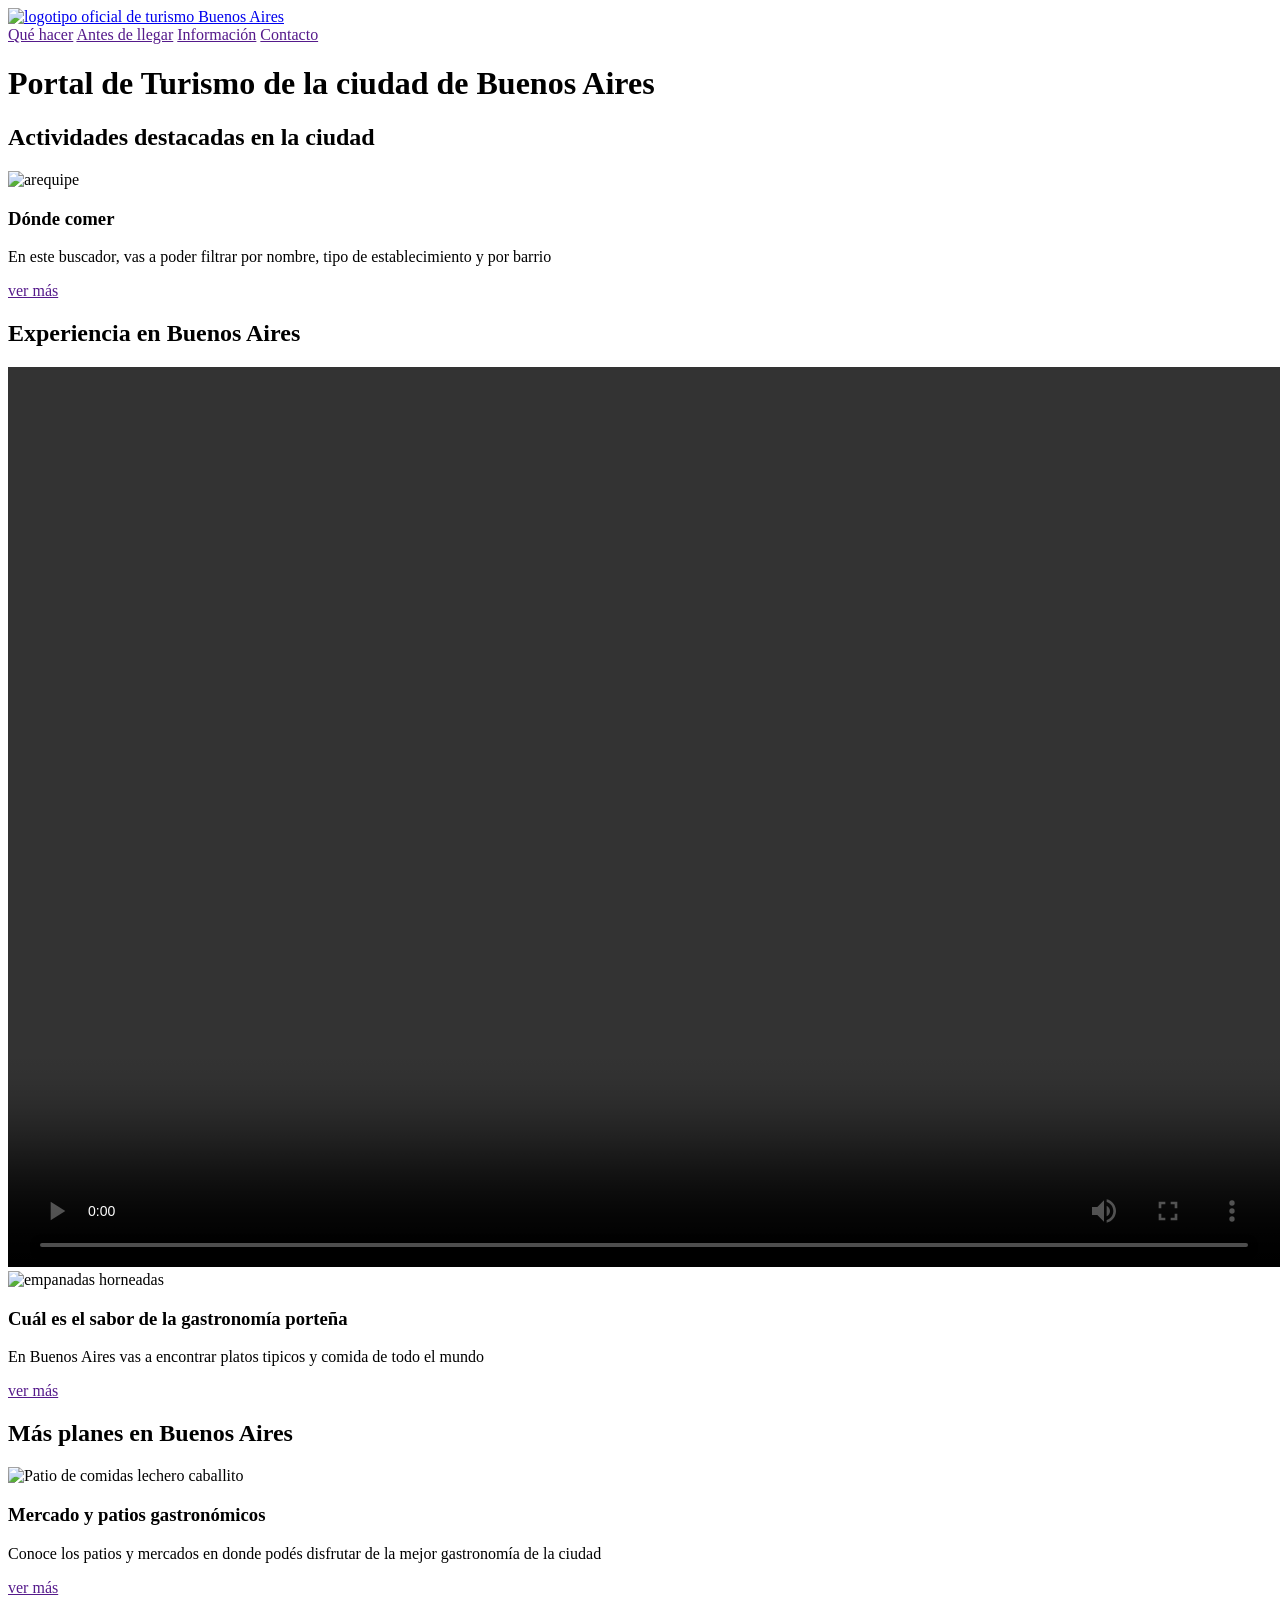
==== ejercicio-1/index.html @ fb40c595 "Add files via upload" ====
<!DOCTYPE html>
<html lang="es">
<head>
  <meta charset="UTF-8"> 
  <meta name="viewport" content="width", initial-scale:1.0>
    <title> Turismo Buenos Aires - Sitio oficial de Información turística</title>
    <meta name="description" content="Descubrí qué hacer en Buenos Aires. Información útil antes de llegar, guías de alojamiento, atractivos turísticos, agenda cultural y mapas de la ciudad.">
    <meta name="robots" content="index, follow">


</head>

<body>

    <!--Cabecera principal del sitio-->
    <header> 
        <!--logo del sitio-->
        <!--href vuelve un hipervinculo una imagen o texto-->
        <a href="index.html" aria-label="Ir a la página de turismo de Buenos Aires">
            <img src="assets/arrobaturismo-bac-300x150-negro.png" alt="logotipo oficial de turismo Buenos Aires">
        </a>

            <!--navegador principal-->
            <nav role="navigation" aria-label="Navegador principal">
                   <a href="">Qué hacer</a>
                   <a href="">Antes de llegar</a>
                   <a href="">Información</a>
                   <a href="">Contacto</a>
            </nav>
    </header>

    <!--Contenido principal del sitio-->
        <main role="main">
            <h1>Portal de Turismo de la ciudad de Buenos Aires</h1>

            <!--Actividades destacadas-->
            <section>
                <h2> Actividades destacadas en la ciudad</h2>

                <div>

                    <!--Tarjetas-->
                    <article role="article">
                        <img src="assets/arequipe.jpg" alt="arequipe">
                        <h3>Dónde comer</h3>
                        <p>En este buscador, vas a poder filtrar por nombre, tipo de establecimiento y por barrio</p>
                        <a href="" aria-label="Ir al buscadir de restaurantes y de comida en Buenos Aires">ver más</a>
                    </article>



                </div>

            </section>
            <!--Fin de Actividades destacadas-->

            <!--Contenido Multimedia-->
            <section>
                 <h2> Experiencia en Buenos Aires</h2>
                <div>
                    <video controls autoplay loop width="1600" height="900" aria-label="Video sobre la ciudad de Buenos Aires">
                        <source src="assets/Buenos_aires.mp4" type="video/mp4"> 


                    </video>
                    <!--Tarjetas-->
                    <article role="article">
                        <img src="assets/Empanadas.jpg" alt="empanadas horneadas">
                        <h3> Cuál es el sabor de la gastronomía porteña</h3>
                        <p>En Buenos Aires vas a encontrar platos tipicos y comida de todo el mundo</p>
                        <a href="" aria-label="Ver información sobre gastronomía porteña">ver más</a>
                    </article>



                </div>

            </section>
            <!--Fin de Contenido Multimedia-->

            <!--Más planes en Buenos Aires-->
            <section>
                 <h2>Más planes en Buenos Aires</h2>

                <div>

                    <!--Tarjetas-->
                    <article role="article">
                        <img src="assets/patio-de-comida.jpg" alt="Patio de comidas lechero caballito">
                        <h3>Mercado y patios gastronómicos</h3>
                        <p>Conoce los patios y mercados en donde podés disfrutar de la mejor gastronomía de la ciudad</p>
                        <a href="" aria-label="Ver más información sobre los patios gastronómicos de la ciudad">ver más</a>
                    </article>



                </div>
            </section>
            <!--Fin de Más planes en Buenos Aires-->

        </main>
    



</body>
</html>
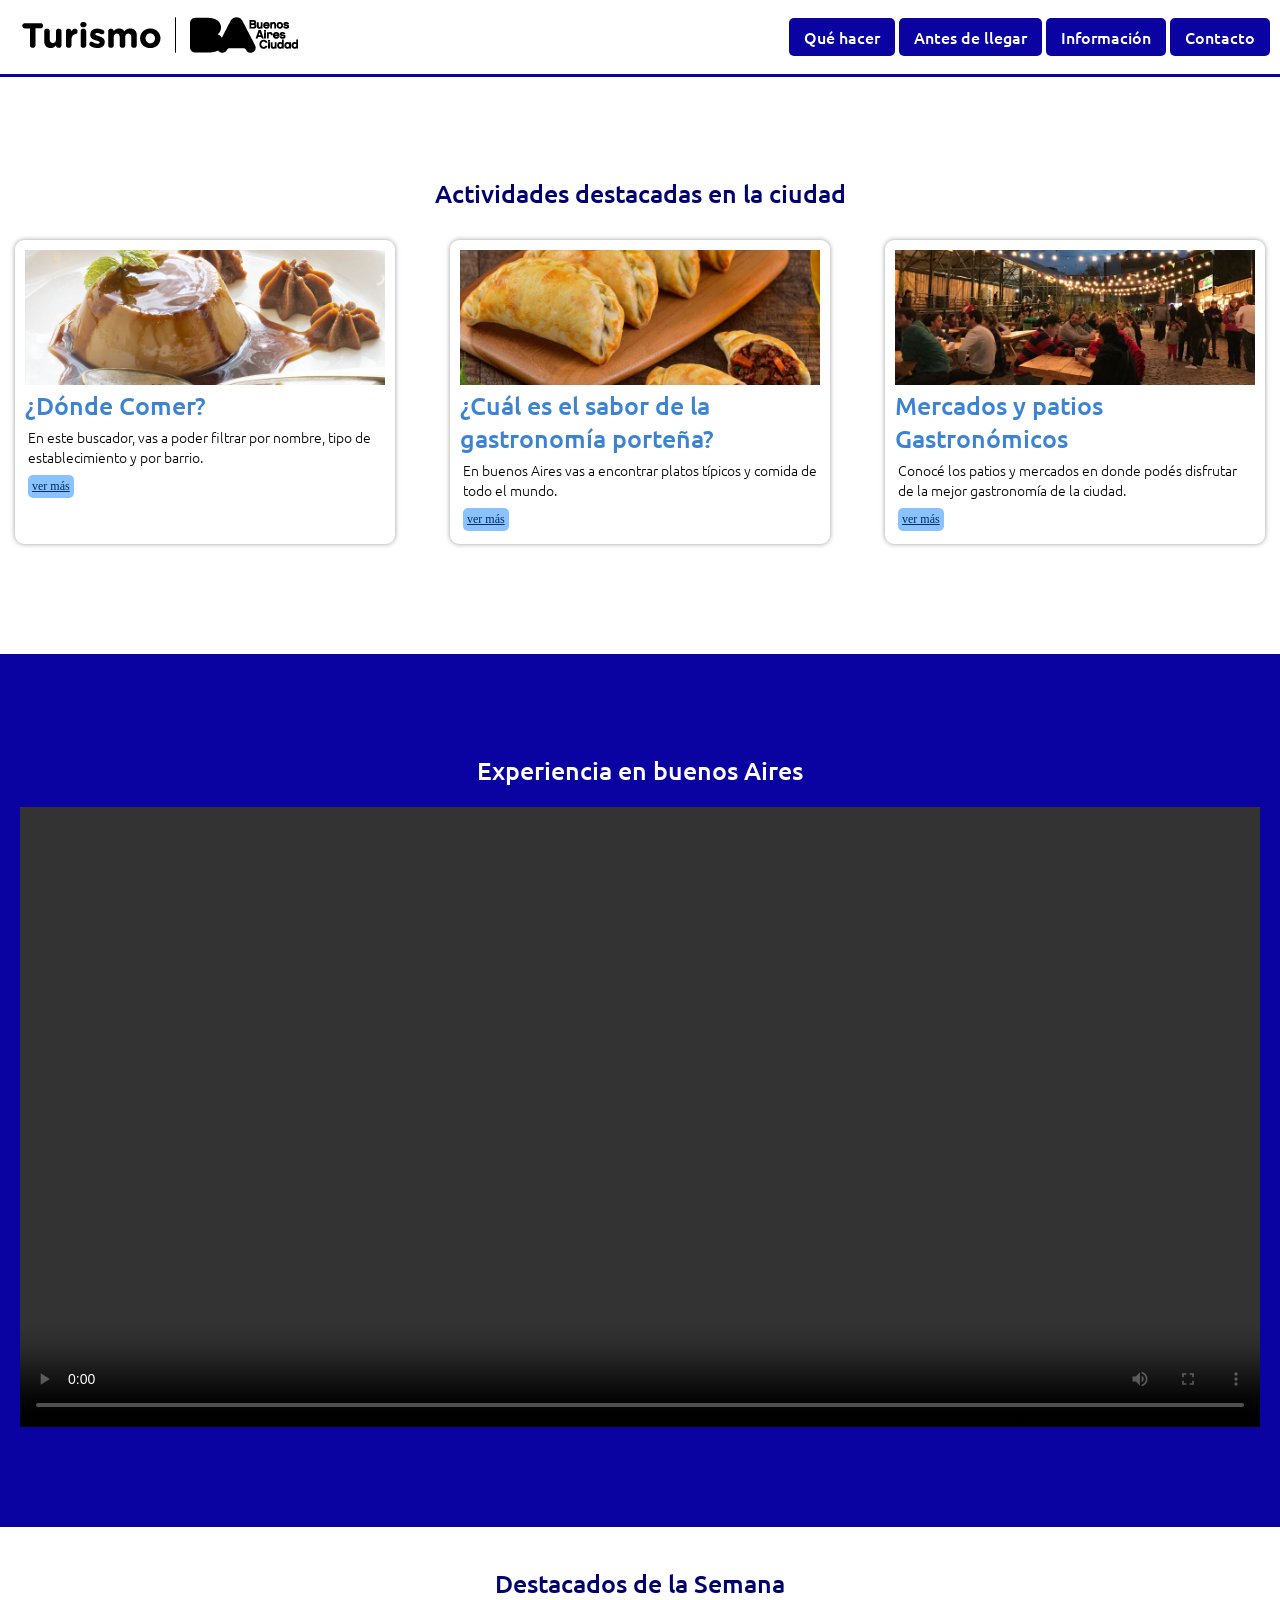
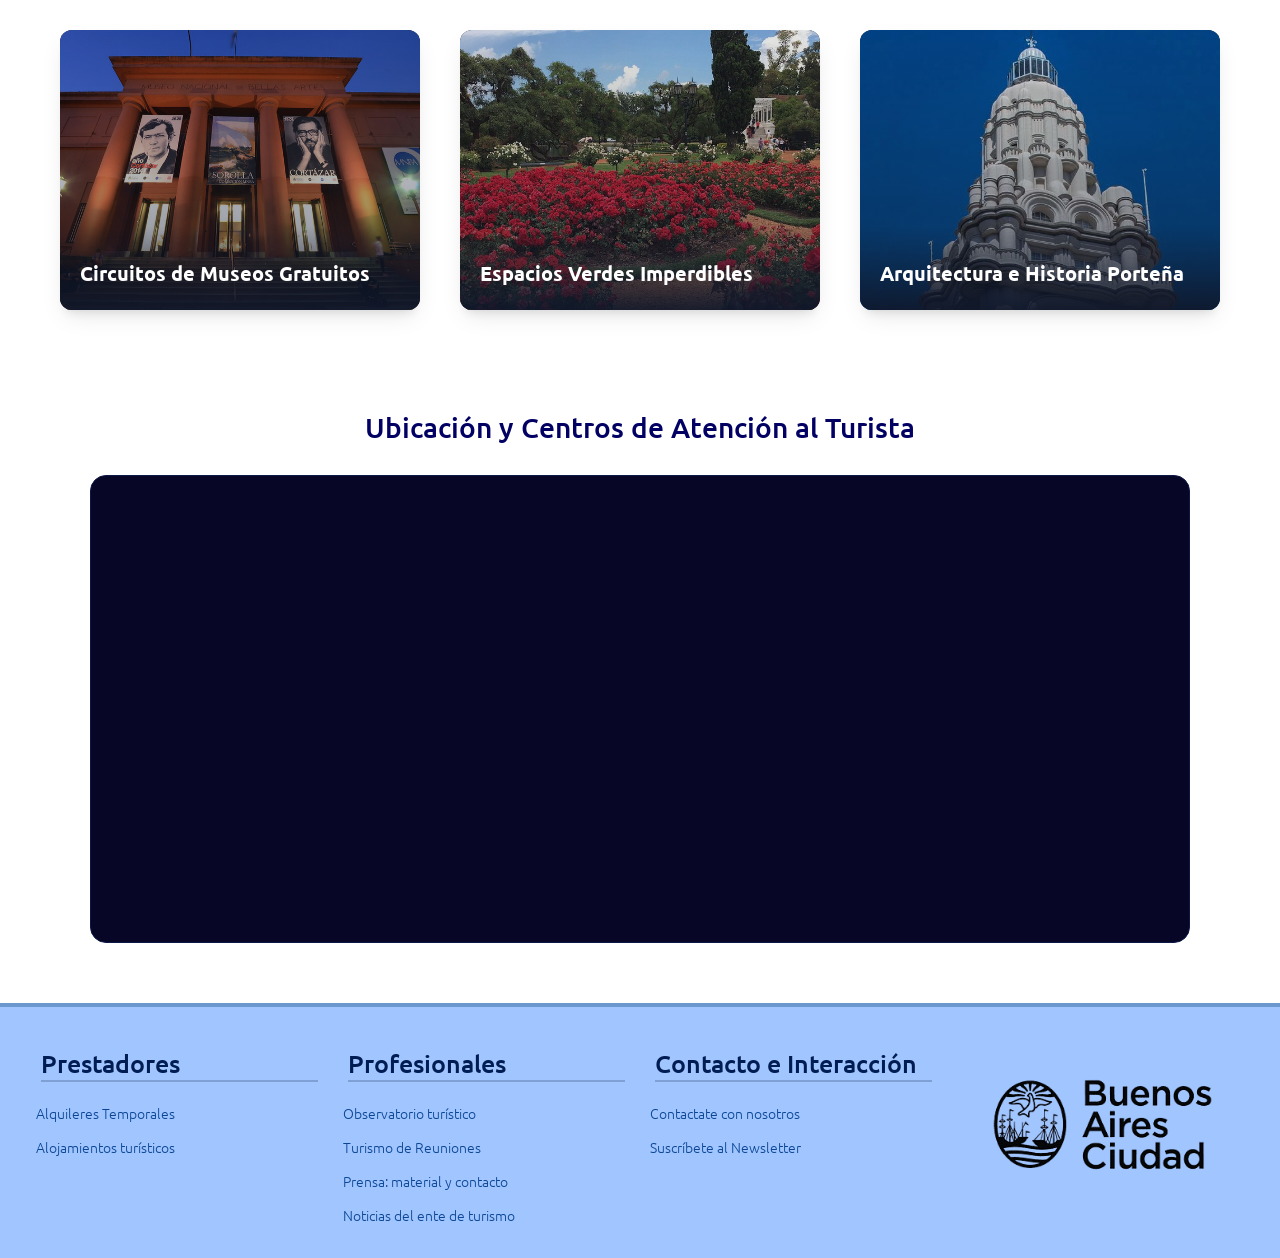
==== commit b5d9f817: "Add files via upload" ====
--- a/ejercicio-1/index.html
+++ b/ejercicio-1/index.html
@@ -1,108 +1,204 @@
-
 <!DOCTYPE html>
 <html lang="es">
-<head>
-  <meta charset="UTF-8"> 
-  <meta name="viewport" content="width", initial-scale:1.0>
-    <title> Turismo Buenos Aires - Sitio oficial de Información turística</title>
-    <meta name="description" content="Descubrí qué hacer en Buenos Aires. Información útil antes de llegar, guías de alojamiento, atractivos turísticos, agenda cultural y mapas de la ciudad.">
-    <meta name="robots" content="index, follow">
-
-
-</head>
-
-<body>
-
-    <!--Cabecera principal del sitio-->
-    <header> 
-        <!--logo del sitio-->
-        <!--href vuelve un hipervinculo una imagen o texto-->
-        <a href="index.html" aria-label="Ir a la página de turismo de Buenos Aires">
-            <img src="assets/arrobaturismo-bac-300x150-negro.png" alt="logotipo oficial de turismo Buenos Aires">
-        </a>
-
-            <!--navegador principal-->
-            <nav role="navigation" aria-label="Navegador principal">
-                   <a href="">Qué hacer</a>
-                   <a href="">Antes de llegar</a>
-                   <a href="">Información</a>
-                   <a href="">Contacto</a>
+    <head>
+        <meta charset="UTF-8">
+        <meta name="viewport" content="width, initial-scale:1.0">
+        <title>Turismo Buenos Aires Ciudad - Sitio Oficial de Información Turística</title>
+        <meta name="description" content="Descrubí qué hacer en Buenos Aires. información útil antes de llegar, guías de alojamiento, atractivos turísticos, agenda cultural y mapas de la ciudad.">
+        <meta name="robots" content="index, follow">
+
+        <!-- Linkeo el CSS -->
+         <link href="style-3.css" rel="stylesheet">
+
+         <!-- Google font-->
+          <!-- Tipografia titulo-->
+
+         <link rel="preconnect" href="https://fonts.googleapis.com">
+        <link rel="preconnect" href="https://fonts.gstatic.com" crossorigin>
+        <link href="https://fonts.googleapis.com/css2?family=Ubuntu:wght@300;500&display=swap" rel="stylesheet">
+
+        
+
+
+
+
+        </head>
+
+    <body>
+
+        <!-- Cabecera principal del sitio -->
+        <header id="cabecera-web">
+            <!-- Logo del sitio 
+            href-> la dirección a donde voy al dar clic  
+            -->
+            <a href="index.html" aria-label="Ir a la página de inicio de Turismo de Buenos Aires">
+                <img src="assets/arrobaturismo-bac-300x150-negro.png" alt="Logotipo oficial de Turismo Buenos Aires Ciudad">
+            </a>
+
+            <!-- Navegador principal -->
+            <nav role="navigation" aria-label="Menu principal">
+                  <a href="" class="bt-principal">Qué hacer</a>
+                  <a href="" class="bt-principal">Antes de llegar</a>
+                  <a href="" class="bt-principal">Información</a>
+                  <a href="" class="bt-principal">Contacto</a>
             </nav>
-    </header>
-
-    <!--Contenido principal del sitio-->
+
+        </header>
+
+
+
+        <!-- Contenido principal del sitio -->
         <main role="main">
-            <h1>Portal de Turismo de la ciudad de Buenos Aires</h1>
-
-            <!--Actividades destacadas-->
-            <section>
-                <h2> Actividades destacadas en la ciudad</h2>
-
-                <div>
-
-                    <!--Tarjetas-->
-                    <article role="article">
-                        <img src="assets/arequipe.jpg" alt="arequipe">
-                        <h3>Dónde comer</h3>
-                        <p>En este buscador, vas a poder filtrar por nombre, tipo de establecimiento y por barrio</p>
-                        <a href="" aria-label="Ir al buscadir de restaurantes y de comida en Buenos Aires">ver más</a>
-                    </article>
-
-
-
-                </div>
-
-            </section>
-            <!--Fin de Actividades destacadas-->
-
-            <!--Contenido Multimedia-->
-            <section>
-                 <h2> Experiencia en Buenos Aires</h2>
-                <div>
-                    <video controls autoplay loop width="1600" height="900" aria-label="Video sobre la ciudad de Buenos Aires">
-                        <source src="assets/Buenos_aires.mp4" type="video/mp4"> 
-
-
+
+            <h1 class="hide-element" aria-hidden="true">Portal de Turismo Oficial de la Ciudad de Buenos Aires</h1>
+
+            <!-- Actividades destacadas-->
+            <section id="wrap-destacadas">
+                <h2>Actividades destacadas en la ciudad</h2>
+                
+                <div class="flex-elements">
+
+                    <!-- tarjeta -->
+                    <article class="articulo-index"  role="article">
+                        <img src="assets/flan-dulce-de-leche.jpg" alt="Flan con Dulce de Leche">
+                        <h3>¿Dónde Comer?</h3>
+                        <p>En este buscador, vas a poder filtrar por nombre, tipo de establecimiento y por barrio.</p>
+                        <a href="" aria-label="Ir al buscador de restaurantes y de comida en Buenos Aires" class="ver-mas">ver más</a>
+                    </article>
+
+                    <!-- tarjeta -->
+                    <article class="articulo-index"  role="article">
+                        <img src="assets/empanadas-horneadas.jpg" alt="Empanadas porteñas horneadas">
+                        <h3>¿Cuál es el sabor de la gastronomía porteña?</h3>
+                        <p>En buenos Aires vas a encontrar platos típicos y comida de todo el mundo.</p>
+                        <a href="" aria-label="Ver información sobre grastonomía porteña" class="ver-mas">ver más</a>
+                    
+                    </article>
+
+                    <!-- tarjeta -->
+                    <article class="articulo-index" role="article">
+                        <img src="assets/patio-caballito.jpg" alt="Patio de comida los lecheros en el barrio Caballito">
+                        <h3>Mercados y patios Gastronómicos</h3>
+                        <p>Conocé los patios y mercados en donde podés disfrutar de la mejor gastronomía de la ciudad.</p>
+                        <a href="" aria-label="Ver más información sobre los patios gastronómicos de la ciudad" class="ver-mas">ver más</a>
+                    </article>
+
+
+                </div>
+
+            </section>
+            <!-- Fin de actividades destacadas-->
+
+            <!-- Contenido Multimedia -->
+            <section id="exp-bsa">
+                <h2>Experiencia en buenos Aires</h2>
+                 <div class="flex-elements">
+                    <video controls autoplay loop width="100%" height="auto" aria-label="Video sobre la ciudad de Buenos Aires">
+                        <source src="assets/video-buenosaires.mp4" type="video/mp4">
                     </video>
-                    <!--Tarjetas-->
-                    <article role="article">
-                        <img src="assets/Empanadas.jpg" alt="empanadas horneadas">
-                        <h3> Cuál es el sabor de la gastronomía porteña</h3>
-                        <p>En Buenos Aires vas a encontrar platos tipicos y comida de todo el mundo</p>
-                        <a href="" aria-label="Ver información sobre gastronomía porteña">ver más</a>
-                    </article>
-
-
-
-                </div>
-
-            </section>
-            <!--Fin de Contenido Multimedia-->
-
-            <!--Más planes en Buenos Aires-->
-            <section>
-                 <h2>Más planes en Buenos Aires</h2>
-
-                <div>
-
-                    <!--Tarjetas-->
-                    <article role="article">
-                        <img src="assets/patio-de-comida.jpg" alt="Patio de comidas lechero caballito">
-                        <h3>Mercado y patios gastronómicos</h3>
-                        <p>Conoce los patios y mercados en donde podés disfrutar de la mejor gastronomía de la ciudad</p>
-                        <a href="" aria-label="Ver más información sobre los patios gastronómicos de la ciudad">ver más</a>
-                    </article>
-
-
-
-                </div>
-            </section>
-            <!--Fin de Más planes en Buenos Aires-->
+                </div>
+            </section>
+            <!-- Fin de Contenido Multimedia -->
+
+
+
+            <!-- Contenidos Destacados -->
+            <section id="wrap-ts">
+                <h2>Destacados de la Semana</h2>
+                <div class="flex-elements">
+                    <!-- Tarjeta Destacada 1 -->
+                    <article class="articulo-indx" role="article">
+                        <div class="t-img-wrap">
+                            <img src="assets/museo nacional de bellas artes.jpg" alt="Fachada iluminada del Museo Nacional de Bellas Artes" width="400" height="250">
+                        </div>
+                        <h3>Circuitos de Museos Gratuitos</h3>
+                        <p>Descubrí las mejores muestras de arte sin costo alguno.</p>
+                        <a href="" aria-label="Ver más sobre los circuitos de museos gratuitos" class="ver">Ver Más</a>
+                    </article>
+
+                    <!-- Tarjeta Destacada 2 -->
+                    <article class="articulo-indx" role="article">
+                         <div class="t-img-wrap">
+                            <img src="assets/rosedal-palermo.jpg" alt="Vista aérea de los Lagos de Palermo y el Rosedal en primavera" width="400" height="250">
+                        </div>
+                        <h3>Espacios Verdes Imperdibles</h3>
+                         <p>Los mejores parques y jardines para disfrutar al aire libre.</p>
+                        <a href="" aria-label="Ver más sobre los espacios verdes imperdibles" class="ver">Ver Más</a>
+                    </article>
+
+                    <!-- Tarjeta Destacada 3 -->
+                    <article class="articulo-indx" role="article">
+                         <div class="t-img-wrap">
+                            <img src="assets/cúpula bsa.jpeg" alt="Detalle ornamental de la cúpula del Palacio Barolo sobre la Avenida de Mayo" width="400" height="250">
+                        </div>
+                        <h3>Arquitectura e Historia Porteña</h3>
+                         <p>Recorré los edificios más emblemáticos de la ciudad.</p>
+                        <a href="" aria-label="Ver más sobre la arquitectura e historia porteña" class="ver">Ver Más</a>
+                    </article>
+
+                </div>
+            </section>
+
+
+            <!-- Ubicación Geográfica -->
+            <section aria-labelledby="titulo-mapa">
+                <h2 id="titulo-mapa">Ubicación y Centros de Atención al Turista</h2>
+                <div class="map-container">
+                    <iframe 
+                        src="https://www.google.com/maps/embed?pb=!1m18!1m12!1m3!1d3284.016713276842!2d-58.3841507!3d-34.6037389!2m3!1f0!2f0!3f0!3m2!1i1024!2i768!4f13.1!3m3!1m2!1s0x95bccacf954f91d5%3A0x67ef08c262f8f742!2sObelisco!5e0!3m2!1ses!2sar!4v1700000000000!5m2!1ses!2sar" 
+                        width="100%" 
+                        height="450" 
+                        style="border:0;" 
+                        allowfullscreen="" 
+                        loading="lazy" 
+                        referrerpolicy="no-referrer-when-downgrade"
+                        title="Mapa interactivo de la Ciudad de Buenos Aires con la ubicación del Obelisco y centros de atención turística">
+                    </iframe>
+                </div>
+            </section>
 
         </main>
-    
-
-
-
-</body>
+
+        <!-- Pie de Página Institucional -->
+    <footer role="contentinfo">
+            <!-- Columnas de Enlaces del Footer -->
+             <!-- Identificador Institucional del Footer -->
+            <div class="footer-columns">
+                <!-- Lista 1: Prestadores -->
+                <nav>
+                    <h3 id="footer-prestadores">Prestadores</h3>
+                    <ul>
+                        <li><a href="/alquileres-temporales">Alquileres Temporales</a></li>
+                        <li><a href="/alojamientos-turisticos">Alojamientos turísticos</a></li>
+                    </ul>
+                </nav>
+
+                <!-- Lista 2: Profesionales -->
+                <nav>
+                    <h3 id="footer-profesionales">Profesionales</h3>
+                    <ul>
+                        <li><a href="/observatorio-turistico">Observatorio turístico</a></li>
+                        <li><a href="/turismo-reuniones">Turismo de Reuniones</a></li>
+                        <li><a href="/prensa-contacto">Prensa: material y contacto</a></li>
+                        <li><a href="/noticias-ente">Noticias del ente de turismo</a></li>
+                    </ul>
+                </nav>
+
+                <!-- Lista 3: Interacción y Contacto -->
+                <nav>
+                    <h3 id="footer-contacto">Contacto e Interacción</h3>
+                    <ul>
+                        <li><a href="/contactate-con-nosotros">Contactate con nosotros</a></li>
+                        <li><a href="/suscribete-newsletter" aria-label="Ir al formulario para suscribirse al Newsletter oficial">Suscríbete al Newsletter</a></li>
+                    </ul>
+                </nav>
+            <div class="footer-brand">
+                <img src="assets/logo-bsa.png" alt="Logotipo oficial del Gobierno de la Ciudad de Buenos Aires">
+            </div>
+
+            </div>
+    </footer>
+
+    </body>
+
 </html>
--- a/ejercicio-1/style-3.css
+++ b/ejercicio-1/style-3.css
@@ -0,0 +1,426 @@
+/*
+0.Selectores generales
+1.Tipografías
+2.Cabecera
+3.Sección destacada
+4.Destacados de la semana
+5.Footer
+6.Mapa
+
+*/
+
+/* 0.Selectores generales */
+*{
+    margin: 0;
+    padding: 0;
+    /* Evita que el ancho se sume al padding */
+    box-sizing: border-box;
+}
+
+:root {
+
+    --color-principal: #0B03A1;
+    --color-acento: #000071;
+    --color-acento2: #3d83d3;
+}
+
+.hide-element{
+    display:none;
+}
+
+/* 1. Tipografías */
+h1 {
+
+    font-family: "Ubuntu", sans-serif;
+    font-weight: 500;
+    font-style: normal;
+    font-size: 35px;
+    color: var(--color-principal);
+} 
+h2{
+    font-family: "Ubuntu", sans-serif;
+    font-weight: 500;
+    font-style: normal;
+    font-size: 25px;
+    color: var(--color-acento);
+    text-align: center;
+    /* Margen */
+    margin: 0 0 20px 0;
+}
+
+h3{
+    font-family: "Ubuntu", sans-serif;
+    font-weight: 500;
+    font-style: normal;
+    font-size: 25px;
+    color: var(--color-acento2);
+
+}
+p{
+    font-family: "Ubuntu", sans-serif;
+    font-weight: 200;
+    font-style: normal;
+    font-size: 14px;
+    color: black;
+    text-align: left;
+    margin: 5px 3px ;
+}
+
+/* 2.Cabecera */
+#cabecera-web{
+
+        /* relleno: top right bottom left; */ 
+        padding: 10px;
+        display: flex;
+        align-items: center;
+        justify-content: space-between; 
+        /* border bottom: grosor estilo color;*/
+         border-bottom: 3px solid var(--color-principal);
+
+}
+
+#wrap-destacadas{
+    padding: 100px 0px;
+}
+
+#exp-bsa{
+    background-color: #0B03A1;
+    padding: 100px 20px;
+    align-items: center;
+}
+
+#exp-bsa h2{
+    color: white;
+}
+
+#tarjetas {
+    padding: 100px 20px;
+    align-items: center;
+}
+
+.bt-principal{ 
+    font-family: "Ubuntu", sans-serif;
+    font-weight: 500;
+    font-style: normal;
+    font-size: 16px;
+    text-decoration: none;
+    color: white;
+    background: var(--color-principal);
+    padding: 8px 15px 8px 15px;
+    border-radius: 5px;
+    /* animación por transición: duración característica animación */
+    transition: 0.3s all linear;
+}
+
+.bt-principal:hover{
+    background: var(--color-acento);
+    padding: 8px 20px 8px 20px;
+}
+
+/* ==================== */
+@media(max-width: 700px) {
+    #cabecera-web{
+        flex-direction: column;
+    }
+
+    #cabecera-web > nav{
+    width: 100%;
+
+    }
+   
+    .bt-principal{
+        display:block;
+        width: 100%;
+        text-align: center;
+        border-radius: 0px;
+        border-bottom: 1px solid var(--color-acento2)
+    }
+
+    .flex-elements{
+        flex-direction: column;
+    }
+    
+}
+
+.flex-elements{
+    display: flex;
+    align-items: stretch;
+    justify-content: space-between;
+    gap: 25px;
+}
+
+img{
+    justify-content: space-between;
+    width:100%;
+}
+
+.ver-mas {
+    font-family: 'Times New Roman';
+    font-weight: lighter;
+    font-size: 12px;
+    color: #002c5e;
+    display: inline-block;
+    width: auto;
+    margin: 3px;
+    padding: 4px;
+    background-color: #8ac1ff;
+    align-items: center;
+    border-radius: 5px;
+    
+}
+
+.ver-mas:hover {
+    background-color:#003571;
+    font-family: 'Times New Roman';
+    font-weight: lighter;
+    font-size: 12px;
+    color: #8ac1ff;
+}
+
+.articulo-index{
+    margin: 10px 15px; 
+    padding: 10px;
+    box-shadow: 0 0 5px rgba(0,0,0,0.4);
+    border-radius: 9px;
+}
+
+/* 4.Destacados de la semana */
+
+#wrap-ts{ 
+    padding: 100px 10%;
+    max-width: 1200px;
+    margin: 0 auto;
+    padding: 40px 20px;
+    box-sizing: border-box;
+}
+
+#wrap-ts h2 {
+  text-align: center;
+  margin-bottom: 30px;
+  font-family: "Ubuntu", sans-serif;
+  color: var(--color-acento);
+}
+
+.articulo-indx{
+  position: relative;
+  width: 100%;
+  max-width: 360px; 
+  border-radius: 12px;
+  overflow: hidden;
+  box-shadow: 0 10px 25px -5px rgba(0, 0, 0, 0.1), 0 8px 10px -6px rgba(0, 0, 0, 0.1);
+  isolation: isolate;
+  cursor: pointer;
+  background-color: #0f172a;
+}
+
+.t-img-wrap {
+  width: 100%;
+  height: 280px; 
+  overflow: hidden;
+}
+  
+.t-img-wrap img {
+  width: 100%;
+  height: 100%;
+  object-fit: cover;
+  display: block;
+  transition: transform 0.6s ease;
+}
+
+.articulo-indx::before {
+  content: '';
+  position: absolute;
+  inset: 0;
+  background: linear-gradient(
+    to top, 
+    rgba(15, 23, 42, 0.95) 0%, 
+    rgba(15, 23, 42, 0.4) 30%, 
+    rgba(15, 23, 42, 0.1) 100%
+  );
+  z-index: 1;
+  transition: opacity 0.5s ease;
+}
+
+.articulo-indx h3,
+.articulo-indx p,
+.articulo-indx .ver {
+  position: absolute;
+  z-index: 2;
+  left: 20px;
+  right: 20px;
+  margin: 0;
+  color: #ffffff;
+  font-family: "Ubuntu", sans-serif;
+}
+
+.articulo-indx h3 {
+  bottom: 24px;
+  font-size: 1.25rem;
+  font-weight: 700;
+  line-height: 1.3;
+  transition: transform 0.5s ease(0.16, 1, 0.3, 1);
+}
+
+/* Parrafo (Oculto y desenfocado al inicio) */
+.articulo-indx p {
+  bottom: 75px;
+  font-size: 15px;
+  line-height: 1.5;
+  color: #d8e7f9;
+  opacity: 0;
+  filter: blur(8px); 
+  transform: translateY(20px);
+  transition: opacity 0.5s ease, 
+              filter 0.5s ease, 
+              transform 0.5s ease(0.16, 1, 0.3, 1);
+}
+
+/* Botón "Ver Más" */
+.ver {
+  bottom: 24px;
+  display: inline-block;
+  width: fit-content;
+  padding: 8px 18px;
+  background-color: #3b82f6;
+  color: #ffffff;
+  text-decoration: none;
+  font-weight: 600;
+  font-size: 14px;
+  border-radius: 8px;
+  box-shadow: 0 4px 12px rgba(59, 130, 246, 0.3);
+  opacity: 0;
+  filter: blur(6px);
+  transform: translateY(20px);
+  transition: opacity 0.5s ease 0.05s, 
+              filter 0.5s ease 0.05s, 
+              transform 0.5s ease,
+              background-color 0.2s ease;
+}
+
+.articulo-indx .ver:hover {
+  background-color: #001646;
+}
+
+/* ======================================================
+   EFECTOS HOVER (BLUR REVEAL)
+   ====================================================== */
+.articulo-indx:hover .t-img-wrap img {
+  filter: blur(4px) brightness(0.7);
+  transform: scale(1.08);
+}
+
+.articulo-indx:hover h3 {
+  transform: translateY(-110px);
+}
+
+.articulo-indx:hover p {
+  opacity: 1;
+  filter: blur(0px);
+  transform: translateY(0);
+}
+
+.articulo-indx:hover .ver {
+  opacity: 1;
+  filter: blur(0px);
+  transform: translateY(0);
+}
+
+/* 5. Footer */
+
+footer{
+    background-color: #a1c5ff;
+    color: rgb(0, 30, 87);
+    padding: 40px 36px 20px;
+    font-family: 'Ubuntu';
+    border-top: 4px solid #6a98cf;
+}
+
+.footer-brand img{
+    width: 100%;
+    height: auto;
+    display: block;
+}
+
+.footer-columns{
+    display: grid;
+    grid-template-columns: repeat(4, 1fr);
+    gap: 20px;
+    align-items: right;
+}
+
+footer h3{
+    margin: 0 5px 20px;
+    font-size: 25px;
+    font-weight: medium;
+    text-decoration: none;
+    color: #001d53;
+    border-bottom: 2px  solid #001c3e38;
+}
+
+footer ul {
+    list-style: none;
+    margin: 0;
+    padding: 0;
+}
+
+footer a {
+    color: #094594;
+    text-decoration: none;
+    font-size: 14px;
+    font-weight: lighter;
+    line-height: 1.5;
+    transition: color 0.3s ease;
+}
+
+footer a:hover {
+    color: #742911;
+    text-decoration: underline;
+}
+
+footer li {
+    margin-bottom: 12px;
+}
+
+@media (max-width: 768px) {
+    footer {
+        padding: 40px 25px 25px;
+    }
+
+    .footer-columns {
+        grid-template-columns: 1fr;
+        gap: 35px;
+    }
+}
+
+/* 6. Mapa */
+section[aria-labelledby="titulo-mapa"] {
+    padding: 60px 5%; 
+}
+
+#titulo-mapa {
+    color: #030064;
+    font-size: 28px;
+    font-weight: 500;
+    text-align: center;
+    margin-bottom: 30px;
+}
+
+.map-container {
+    width: 100%;
+    max-width: 1100px;
+    margin: 0 auto;
+    padding: 8px;
+    background-color: #070626;
+    border: 1px solid #0c1845;
+    border-radius: 16px;
+    box-sizing: border-box;
+    overflow: hidden;
+}
+
+.map-container iframe {
+    display: block;
+    width: 100%;
+    height: 450px;
+    border: none;
+    border-radius: 10px;
+}
